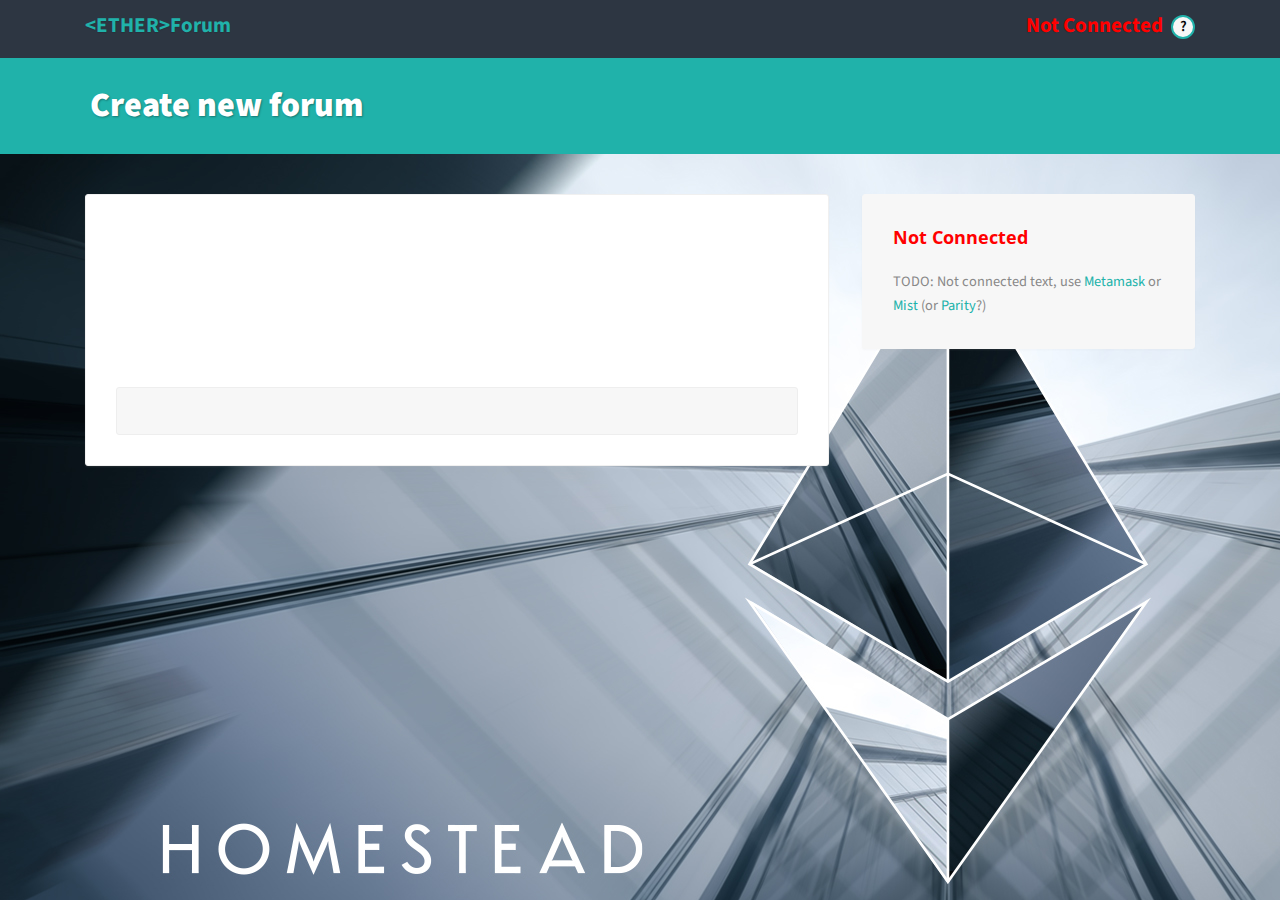
==== createforum.html @ e45b1c3f "L&F" ====
<!DOCTYPE html>
<html lang="en">
	<head>
		<meta charset="utf-8"/>
		<title>&#60;Ether&#62;Forum</title>
		<link href="/css/etherforum.css" rel="stylesheet"/>
		<link rel="shortcut icon" href="/images/ETHEREUM-ICON_Black_small.png" type="image/png">
		<link href="https://fonts.googleapis.com/css?family=Open+Sans%3A400%2C600%7CSource+Sans+Pro%3A400%2C700%2C900&#038;subset=latin%2Clatin-ext" rel="stylesheet"/>
	</head>
	<body id="body">
		<div id="page">
			<header id="header">
				<div id="header-top">
					<div class="inner">
						<h1 id="header-top-text"><a href="/index.html">&#60;ETHER&#62;Forum</a></h1>
						<div id="header-top-user">
							<div id="header-user-text"></div>
							<div class="score" id="header-score-text"></div>
						</div>
					</div>
				</div>
				<div id="header-main">
					<div class="inner">
						<h1 id="header-main-text"><a href="/index.html">Create new forum</a></h1>
					</div>
				</div>
			</header>
			<div id="content">
				<div id="content-main">
					<div class="content-main-title" id="content-main-titles">
						<input id="title_input" type="text" placeholder="Forum name" style="visibility:hidden"/>
					</div>
					<textarea id="content-main-text" rows="3" placeholder="Forum description" style="visibility:hidden"></textarea>
					<footer class="content-footer">
						<div class="content-footer-buttons">
							<div class="content-footer-button"><a id="submit_post_button" href="#" onclick="createForum();return false;" style="visibility:hidden">Submit</a></div>
							<div class="content-footer-button"><a id="cancel_button" href="#" onclick="window.history.go(-1);return false;" style="visibility:hidden">Cancel</a></div>
						</div>
					</footer>
					<div id="content-error">Error</div>
				</div>
				<div id="content-sidebar">
					<div id="content-sidebar-title"></div>
					<div id="content-sidebar-text"></div>
				</div>
			</div>
		</div>
		<script type="text/javascript">var current_page = 'createforum'</script>
		<script src="/scripts/web3.min.js" type="text/javascript"></script>
		<script src="/scripts/jquery-3.1.1.min.js" type="text/javascript"></script>
		<script src="/scripts/blockies.min.js" type="text/javascript"></script>
		<script src="/scripts/showdown.min.js" type="text/javascript"></script>
		<script src="/scripts/etherforum.js" type="text/javascript"></script>
	</body>
</html>
---- css/etherforum.css ----
html {
	box-sizing: border-box;
}

*,
*:before,
*:after {
	box-sizing: inherit;
}

body,
button,
input,
select {
	color: #888888;
	font-family: "Source Sans Pro", sans-serif;
	font-size: 0.875rem;
	line-height: 1.65;
}

textarea {
	color: #000000;
	font-family: "Source Sans Pro", sans-serif;
	font-size: 0.875rem;
	line-height: 1.65;
}

h1 {
	clear: both;
	font-family: "Open Sans", sans-serif;
	line-height: 1.4;
	margin: 0;
	font-size: 1.5em;
}

p {
	margin: 0;
}

#body {
	background: #2d3642;
	background-image: url('/images/Ethereum-homestead-background-10.jpg');
	background-repeat: repeat;
	background-position: top left;
	background-attachment: scroll;
	margin: 0;
}

.inner:after,
#header-buttons:after,
.content-footer-buttons:after {
	content: " ";
	display: table;
	clear: both;
}

#header {
	position: relative;
	z-index: 10;
}

#header-top {
	background: #2d3642;
	box-sizing: content-box;
	color: rgba(255, 255, 255, 0.63);
	min-height: 1.75rem;
	padding: 15px 0;
	text-shadow: 0 1px 1px rgba(0, 0, 0, 0.1);
}

#header-top .inner {
	box-sizing: border-box;
	position: relative;
}

#header-top a {
	color: inherit;
	text-decoration: none;
}

#header-top a:hover,
#header-top a:active {
	color: white;
	outline: 0;
}

#header-top-text {
	color: #20b2aa;
	font-family: "Source Sans Pro", sans-serif;
	font-size: 1.5em;
	font-weight: 700;
	line-height: 1;
	margin: 0;
	position: relative;
	float: left;
	padding-right: 15px;
	text-align: left;
	width: 50%;
	white-space: nowrap;
}

#header-top-user {
	float:right;
}

#header-user-text {
	color: red;
	font-family: "Source Sans Pro", sans-serif;
	font-size: 1.5em;
	font-weight: 700;
	line-height: 1;
	margin-right: 3px;
	position: relative;
	float: left;
	text-align: right;
	white-space: nowrap;
}

#header-main {
	background: #20b2aa;
	color: #fff;
	padding: 23px 0;
	background-image: none;
}

#header-main .inner {
	position: relative;
}

#header-main-text {
	color: white;
	font-family: "Source Sans Pro", sans-serif;
	font-size: 2.125rem;
	font-weight: 900;
	line-height: 1;
	margin: 0;
	padding: 8px 0;
	text-shadow: 1px 1px 2px rgba(0, 0, 0, 0.32);
	word-wrap: break-word;
	float: left;
	max-width: auto;
	width: auto;
}

#header-main-text a {
	color: inherit;
	text-decoration: none;
	margin-left: 5px
}

#header-main-buttons {
	clear: none;
	float: right;
	padding: 5px 0;
	margin-bottom: -1.2em;
}

#header-buttons {
	display: block;
	margin: 0 0 0 0;
	padding-top: 1px;
}

#header-buttons > .header-button {
	float: left;
	font-size: 0.938rem;
	margin-bottom: 1.2em;
	margin-left: 0;
	margin-right: 0;
	position: relative;
}

#header-buttons > .header-button > a {
	border: solid 2px rgba(255, 255, 255, 0.98);
	border-radius: 3px;
	color: white;
	display: block;
	font-weight: 500;
	line-height: 1.3;
	padding: 0.5em 1em 0.6em;
	position: relative;
	text-shadow: 0 1px 1px rgba(0, 0, 0, 0.15);
	word-wrap: break-word;
}

#header-buttons > .header-button:hover > a,
#header-buttons > .header-button:active > a,
#header-buttons > .header-button > a:hover,
#header-buttons > .header-button > a:active {
	background: white;
	box-shadow: 0 2px 4px rgba(0, 0, 0, 0.16);
	color: #20b2aa;
	text-shadow: none;
}

#header-buttons .header-button {
	list-style: none;
}

#header-buttons .header-button a {
	text-decoration: none;
}

#content, .inner {
	margin: 0 auto;
	max-width: 100%;
	width: 1170px;
	padding-left: 30px;
	padding-right: 30px;
}

#content {
	min-height: 23em;
	margin: 2.5rem auto;
}

#content-main {
	background-color: #fff;
	padding-bottom: 7px;
	padding-top: 30px;
	padding-right: 30px;
	padding-left: 30px;
	border: solid 1px #f0f0f0;
	border-radius: 3px;
	box-shadow: 0 1px 2px rgba(204, 204, 204, 0.12);
	min-height: 1em;
	float: left;
	width: 67%;
}

.content-main-title {
	color: #444;
	font-size: 1rem;
	margin-top: 0px;
	margin-left: 0px;
	margin-right: 0px;
	margin-bottom: 30px;
	word-wrap: break-word;
	width: 100%;
}

.content-main-title a {
	color: inherit;
	text-decoration: none;
}

.content-main-title a:hover {
	color: #20b2aa;
}

.content-main-description {
	margin-bottom: 10px;
}

#content-main-text:first-child {
	margin-top: 0;
}

#content-main-text > :first-child {
	margin-top: 0;
}

#content-main-text > :last-child {
	margin-bottom: 0;
}

#content-main-text {
	clear: both;
	display: block;
	font-size: 1rem;
	word-wrap: break-word;
	width: 100%;
}

#content-main-text a {
	color: #20b2aa;
	text-decoration: none;
}

#content-main-text a:hover {
	border-bottom: dotted 1px #aaa;
	color: #20b2aa;
}

.content-footer {
	display: grid;
	background: #f7f7f7;
	border: solid 1px #eee;
	border-radius: 3px;
	color: #777;
	font-size: 0.938rem;
	margin-top: 0.5em;
	padding: 8px 3px;
}

.content-footer a {
	color: inherit;
	text-decoration: none;
}

.content-footer a:hover,
.content-footer a:active {
	color: #20b2aa;
}

.content-footer-buttons {
	display: block;
	margin: 0 0 0 0;
	padding-top: 1px;
	font-size: 1.1rem;
}

.content-footer-button {
	position: relative;
	float: left;
	padding-right: 15px;
	text-align: left;
	white-space: nowrap;
}

#content-error {
	color: red;
	clear: both;
	display: block;
	font-size: 0.9rem;
	word-wrap: break-word;
	visibility: hidden;
}

#content-sidebar {
	background: #f7f7f7;
	min-height: 1em;
	float: right;
	margin-top: 0;
	padding-bottom: 30px;
	padding-top: 30px;
	padding-right: 30px;
	padding-left: 30px;
	border: solid 1px #f7f7f7;
	border-radius: 3px;
	box-shadow: 0 1px 2px rgba(204, 204, 204, 0.12);
	width: 30%;
}

#content-sidebar:before {
	display: none;
}

#content-sidebar-title {
	font-size: 0.85em;
	font-weight: 600;
	margin: 0 0 20px 0;
	word-wrap: break-word;
}

#content-sidebar-title a {
	text-decoration: none;
	color: #20b2aa;
}

#content-sidebar-text {
	clear: both;
	display: block;
	margin-top: 1em;
	font-size: 0.9rem;
	word-wrap: break-word;
}

#content-sidebar-text a {
	color: #20b2aa;
	text-decoration: none;
}

#content-sidebar-text a:hover {
	border-bottom: dotted 1px #aaa;
	color: #20b2aa;
}

#title_input {
	width: 100%;
	font-size: 1.25rem;
}

.user {
	width: 24px;
	height: 24px;
	background-size: cover;
	background-repeat: no-repeat;
	border-radius: 50%;
	box-shadow: inset rgba(0, 0, 0, 0.5) 0 2px 5px, inset rgba(0, 0, 0, 0.3) 0 -2px 6px;
}

.score {
	color: black;
	background-color: #f7f7f7;
	font-family: "Source Sans Pro", sans-serif;
	font-size: 15px;
	font-weight: 600;
	line-height: 1;
	margin-left: 5px;
	position: relative;
	float: right;
	padding-top: 2px;
	text-align: center;
	white-space: nowrap;
	width: 24px;
	height: 24px;
	border-style:solid;
	border-width: 2px;
	border-radius: 50%;
	border-color: #20b2aa;
}

.post-vote {
	font-size: 0;
	text-align: center;
	margin: 0;
	float: left;
	width: 40px;
	height: 50px;
}

.post-vote-score {
	font-size: 0.8rem;
	text-align: center;
	margin: -3px;
	color: black;
}

.post-info {
	line-height: 0.6;
	margin-bottom: 30px;
	float: left;
	width: 100%;
}

.post-info a {
	color: #20b2aa;
	text-decoration: none;
	font-size: 1.0rem;
	text-align: left;
	margin-left: 9px;
}

.comment-status {
	font-size: 1rem;
	margin-left: 30px;
	margin-right: 0px;
	margin-top: 1em;
	margin-bottom: 0px;
	word-wrap: break-word;
}

.comment-body {
	font-size: 1rem;
	margin-left: 30px;
	margin-right: 0px;
	margin-top: 1em;
	margin-bottom: 90px;
	word-wrap: break-word;
	clear: both;
}

.comment-body a {
	color: #20b2aa;
	text-decoration: none;
}

.comment-body a:hover {
	color: #20b2aa;
}

.edit-comment-text {
	clear: both;
	display: block;
	margin-top: 1em;
	font-size: 1rem;
	word-wrap: break-word;
	width: 100%;
}

.comment-vote {
	font-size: 0;
	text-align: center;
	margin: 0;
	float: left;
	width: 40px;
	height: 50px;
}

.comment-vote-score {
	font-size: 0.8rem;
	text-align: center;
	margin: -3px;
	color: black;
}

.comment-info {
	line-height: 0.6;
	margin-bottom: 30px;
	float: left;
	width: 100%;
}

.comment-info a {
	color: #20b2aa;
	text-decoration: none;
	font-size: 1.0rem;
	text-align: left;
	margin-left: 9px;
}

.edit-comment-info {
	line-height: 0.6;
	margin-top: 10px;
	margin-bottom: 30px;
	float: left;
	width: 100%;
}

.edit-comment-info a {
	color: #20b2aa;
	text-decoration: none;
	font-size: 1.0rem;
	text-align: left;
	margin-right: 9px;
}

.edit-comment-error {
	color: red;
	float: right;
	font-size: 0.9rem;
	word-wrap: break-word;
	visibility: hidden;
}
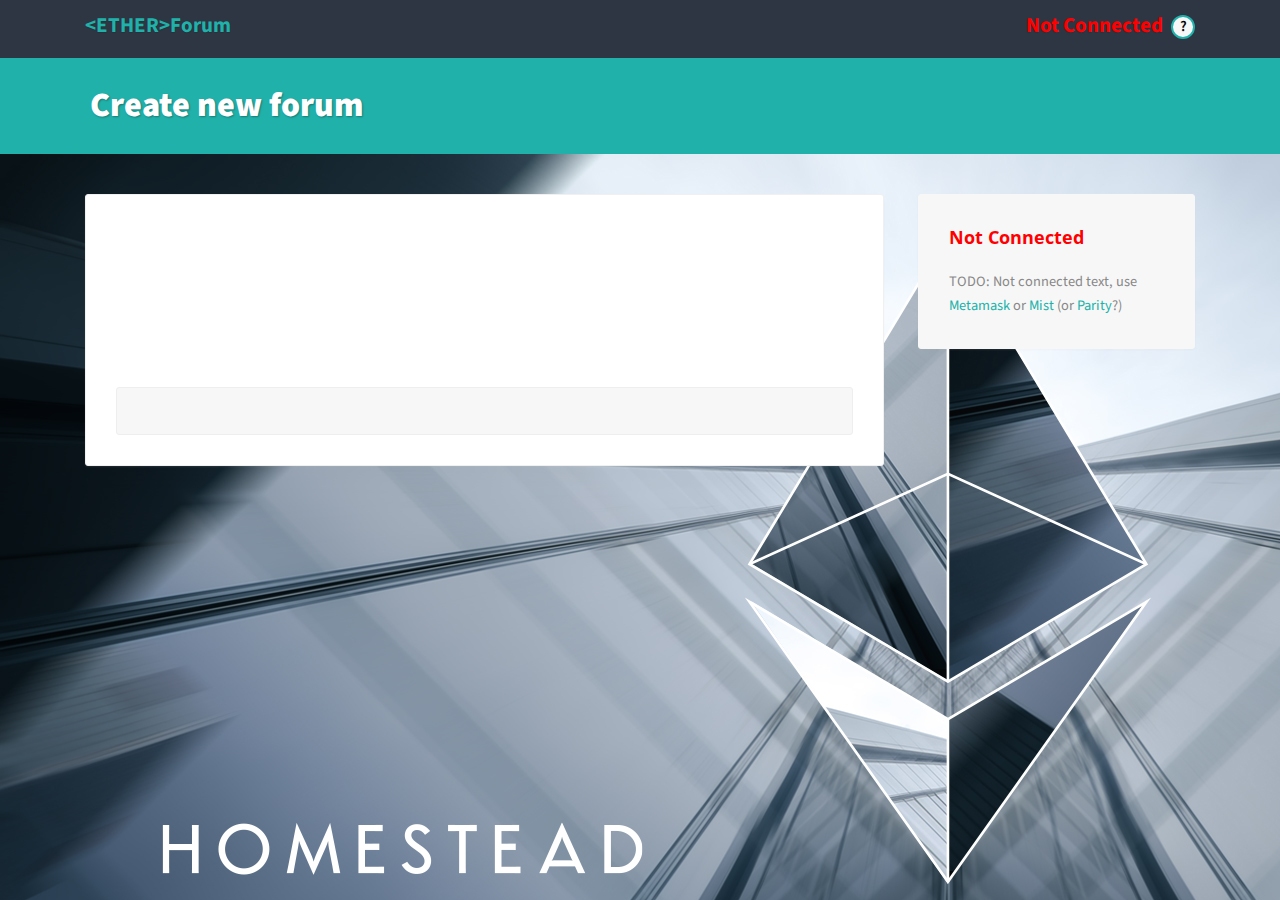
==== commit a367bb52: "L&F" ====
--- a/createforum.html
+++ b/createforum.html
@@ -14,8 +14,9 @@
 					<div class="inner">
 						<h1 id="header-top-text"><a href="/index.html">&#60;ETHER&#62;Forum</a></h1>
 						<div id="header-top-user">
+							<div id="header-user-balance"></div>
+							<div class="score" id="header-score-text"></div>
 							<div id="header-user-text"></div>
-							<div class="score" id="header-score-text"></div>
 						</div>
 					</div>
 				</div>
@@ -50,6 +51,7 @@
 		<script src="/scripts/jquery-3.1.1.min.js" type="text/javascript"></script>
 		<script src="/scripts/blockies.min.js" type="text/javascript"></script>
 		<script src="/scripts/showdown.min.js" type="text/javascript"></script>
+		<script src="/scripts/ensutils.js" type="text/javascript"></script>
 		<script src="/scripts/etherforum.js" type="text/javascript"></script>
 	</body>
 </html>--- a/css/etherforum.css
+++ b/css/etherforum.css
@@ -111,9 +111,14 @@
 	line-height: 1;
 	margin-right: 3px;
 	position: relative;
-	float: left;
+	float: right;
 	text-align: right;
 	white-space: nowrap;
+}
+
+#header-user-balance {
+	margin-left: 7px;
+	float: right;
 }
 
 #header-main {
@@ -225,7 +230,7 @@
 	box-shadow: 0 1px 2px rgba(204, 204, 204, 0.12);
 	min-height: 1em;
 	float: left;
-	width: 67%;
+	width: 72%;
 }
 
 .content-main-title {
@@ -339,7 +344,7 @@
 	border: solid 1px #f7f7f7;
 	border-radius: 3px;
 	box-shadow: 0 1px 2px rgba(204, 204, 204, 0.12);
-	width: 30%;
+	width: 25%;
 }
 
 #content-sidebar:before {
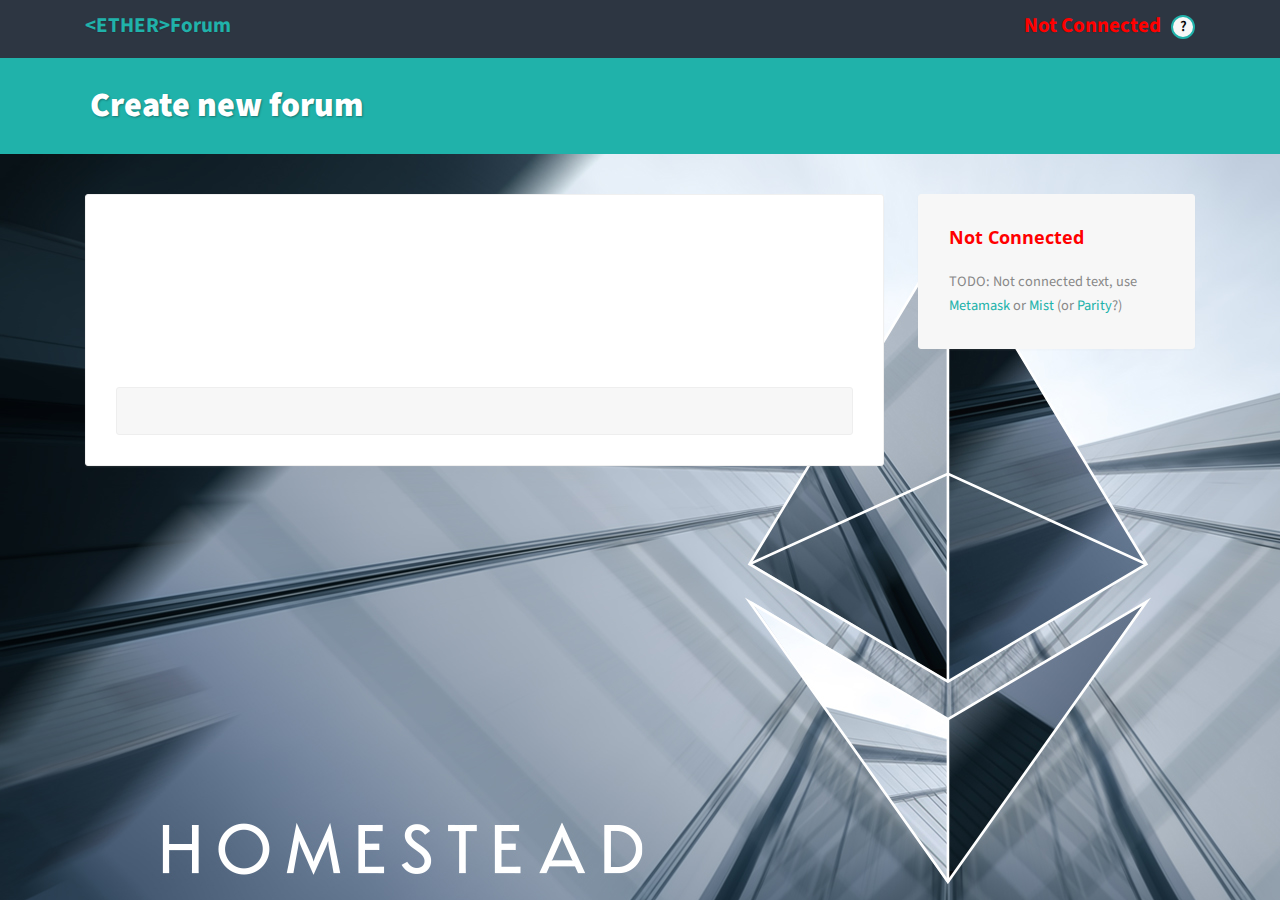
==== commit 01a76aad: "ENS" ====
--- a/createforum.html
+++ b/createforum.html
@@ -51,7 +51,6 @@
 		<script src="/scripts/jquery-3.1.1.min.js" type="text/javascript"></script>
 		<script src="/scripts/blockies.min.js" type="text/javascript"></script>
 		<script src="/scripts/showdown.min.js" type="text/javascript"></script>
-		<script src="/scripts/ensutils.js" type="text/javascript"></script>
 		<script src="/scripts/etherforum.js" type="text/javascript"></script>
 	</body>
 </html>--- a/css/etherforum.css
+++ b/css/etherforum.css
@@ -119,6 +119,7 @@
 #header-user-balance {
 	margin-left: 7px;
 	float: right;
+	line-height: 1.7;
 }
 
 #header-main {
@@ -151,6 +152,14 @@
 	color: inherit;
 	text-decoration: none;
 	margin-left: 5px
+}
+
+#header-main-balance {
+	color: rgba(255, 255, 255, 0.63);
+	margin-left: 7px;
+	float: right;
+	font-size: 1.2rem;
+	line-height: 1.7;
 }
 
 #header-main-buttons {
@@ -402,7 +411,7 @@
 	font-size: 15px;
 	font-weight: 600;
 	line-height: 1;
-	margin-left: 5px;
+	margin-left: 7px;
 	position: relative;
 	float: right;
 	padding-top: 2px;
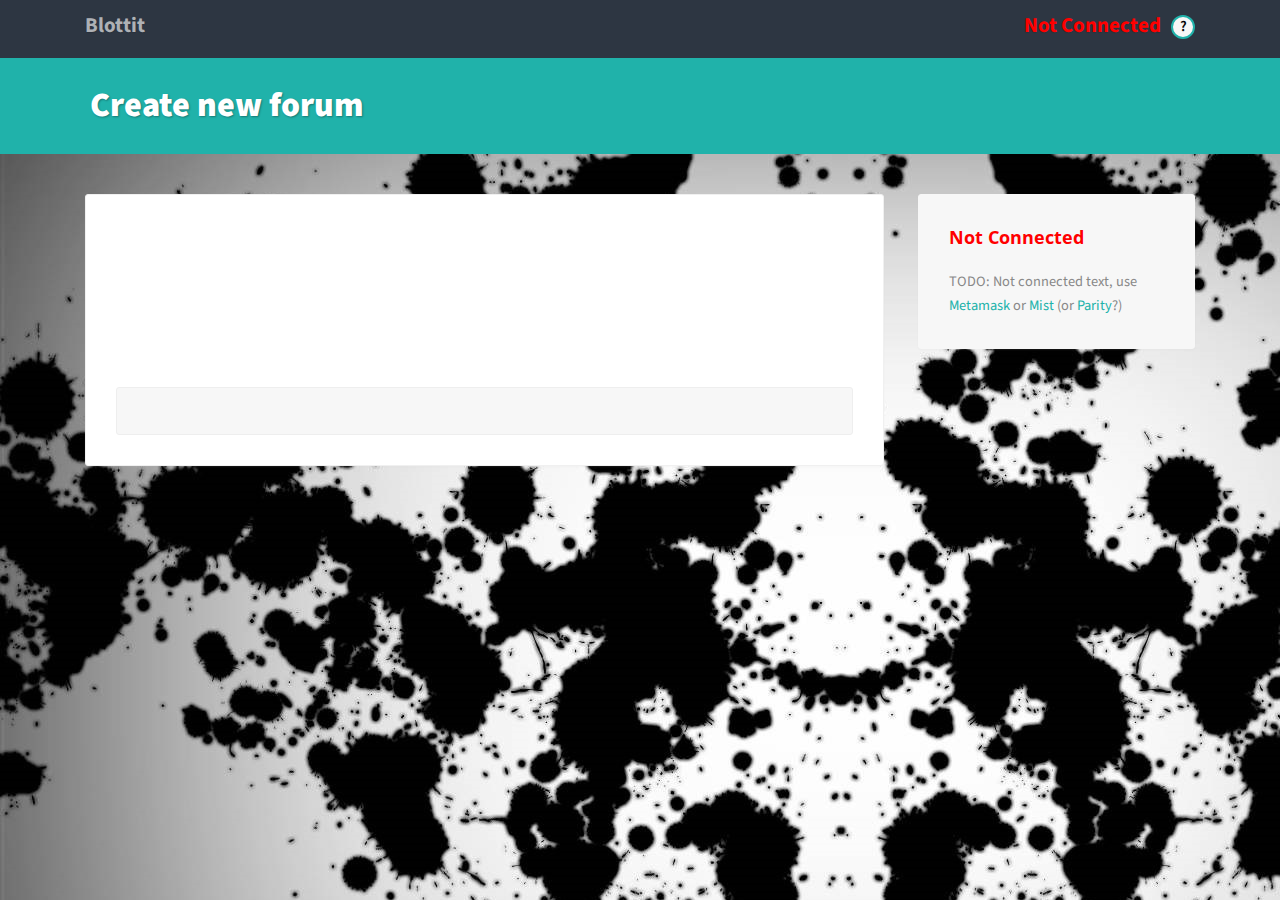
==== commit 7561cfd1: "Blottit" ====
--- a/createforum.html
+++ b/createforum.html
@@ -2,9 +2,9 @@
 <html lang="en">
 	<head>
 		<meta charset="utf-8"/>
-		<title>&#60;Ether&#62;Forum</title>
-		<link href="/css/etherforum.css" rel="stylesheet"/>
-		<link rel="shortcut icon" href="/images/ETHEREUM-ICON_Black_small.png" type="image/png">
+		<title>Blottit</title>
+		<link href="/css/blottit.css" rel="stylesheet"/>
+		<link rel="shortcut icon" href="/images/icon.png" type="image/png">
 		<link href="https://fonts.googleapis.com/css?family=Open+Sans%3A400%2C600%7CSource+Sans+Pro%3A400%2C700%2C900&#038;subset=latin%2Clatin-ext" rel="stylesheet"/>
 	</head>
 	<body id="body">
@@ -12,11 +12,12 @@
 			<header id="header">
 				<div id="header-top">
 					<div class="inner">
-						<h1 id="header-top-text"><a href="/index.html">&#60;ETHER&#62;Forum</a></h1>
+						<h1 id="header-top-text"><a href="/index.html">Blott</a>it</h1>
 						<div id="header-top-user">
 							<div id="header-user-balance"></div>
 							<div class="score" id="header-score-text"></div>
 							<div id="header-user-text"></div>
+							<div id="header-user-ensname"></div>
 						</div>
 					</div>
 				</div>
@@ -51,6 +52,6 @@
 		<script src="/scripts/jquery-3.1.1.min.js" type="text/javascript"></script>
 		<script src="/scripts/blockies.min.js" type="text/javascript"></script>
 		<script src="/scripts/showdown.min.js" type="text/javascript"></script>
-		<script src="/scripts/etherforum.js" type="text/javascript"></script>
+		<script src="/scripts/blottit.js" type="text/javascript"></script>
 	</body>
 </html>--- a/css/blottit.css
+++ b/css/blottit.css
@@ -0,0 +1,585 @@
+html {
+	box-sizing: border-box;
+}
+
+*,
+*:before,
+*:after {
+	box-sizing: inherit;
+}
+
+body,
+button,
+input,
+select {
+	color: #888888;
+	font-family: "Source Sans Pro", sans-serif;
+	font-size: 0.875rem;
+	line-height: 1.65;
+}
+
+textarea {
+	color: #000000;
+	font-family: "Source Sans Pro", sans-serif;
+	font-size: 0.875rem;
+	line-height: 1.65;
+}
+
+h1 {
+	clear: both;
+	font-family: "Open Sans", sans-serif;
+	line-height: 1.4;
+	margin: 0;
+	font-size: 1.5em;
+}
+
+p {
+	margin: 0;
+}
+
+#body {
+	background: #2d3642;
+	background-image: url('/images/background.jpg');
+	background-repeat: repeat;
+	background-position: top left;
+	background-attachment: scroll;
+	margin: 0;
+}
+
+.inner:after,
+#header-buttons:after,
+.content-footer-buttons:after {
+	content: " ";
+	display: table;
+	clear: both;
+}
+
+#header {
+	position: relative;
+	z-index: 10;
+}
+
+#header-top {
+	background: #2d3642;
+	box-sizing: content-box;
+	color: rgba(255, 255, 255, 0.63);
+	min-height: 1.75rem;
+	padding: 15px 0;
+	text-shadow: 0 1px 1px rgba(0, 0, 0, 0.1);
+}
+
+#header-top .inner {
+	box-sizing: border-box;
+	position: relative;
+}
+
+#header-top a {
+	color: inherit;
+	text-decoration: none;
+}
+
+#header-top a:hover,
+#header-top a:active {
+	color: white;
+	outline: 0;
+}
+
+#header-top-text {
+	font-family: "Source Sans Pro", sans-serif;
+	font-weight: 700;
+	line-height: 1;
+	margin: 0;
+	position: relative;
+	float: left;
+	padding-right: 15px;
+	text-align: left;
+	width: 50%;
+	white-space: nowrap;
+}
+
+#header-top-user {
+	float:right;
+}
+
+#header-user-ensname {
+	margin-right: 9px;
+	float: right;
+	line-height: 1.7;
+}
+
+#header-user-text {
+	color: red;
+	font-family: "Source Sans Pro", sans-serif;
+	font-size: 1.5em;
+	font-weight: 700;
+	line-height: 1;
+	margin-right: 3px;
+	position: relative;
+	float: right;
+	text-align: right;
+	white-space: nowrap;
+}
+
+#header-user-balance {
+	margin-left: 7px;
+	float: right;
+	line-height: 1.7;
+}
+
+#header-main {
+	background: #20b2aa;
+	color: #fff;
+	padding: 23px 0;
+	background-image: none;
+}
+
+#header-main .inner {
+	position: relative;
+}
+
+#header-main-text {
+	color: white;
+	font-family: "Source Sans Pro", sans-serif;
+	font-size: 2.125rem;
+	font-weight: 900;
+	line-height: 1;
+	margin: 0;
+	padding: 8px 0;
+	text-shadow: 1px 1px 2px rgba(0, 0, 0, 0.32);
+	word-wrap: break-word;
+	float: left;
+	max-width: auto;
+	width: auto;
+}
+
+#header-main-text a {
+	color: inherit;
+	text-decoration: none;
+	margin-left: 5px
+}
+
+#header-main-ensname {
+	color: rgba(255, 255, 255, 0.63);
+	margin-left: 5px;
+	margin-right: 5px;
+	float: right;
+	font-size: 1.2rem;
+	line-height: 1.8;
+}
+
+#header-main-balance {
+	color: rgba(255, 255, 255, 0.63);
+	margin-left: 7px;
+	float: right;
+	font-size: 1.2rem;
+	line-height: 1.7;
+}
+
+#header-main-buttons {
+	clear: none;
+	float: right;
+	padding: 5px 0;
+	margin-bottom: -1.2em;
+}
+
+#header-buttons {
+	display: block;
+	margin: 0 0 0 0;
+	padding-top: 1px;
+}
+
+#header-buttons > .header-button {
+	float: left;
+	font-size: 0.938rem;
+	margin-bottom: 1.2em;
+	margin-left: 0;
+	margin-right: 0;
+	position: relative;
+}
+
+#header-buttons > .header-button > a {
+	border: solid 2px rgba(255, 255, 255, 0.98);
+	border-radius: 3px;
+	color: white;
+	display: block;
+	font-weight: 500;
+	line-height: 1.3;
+	padding: 0.5em 1em 0.6em;
+	position: relative;
+	text-shadow: 0 1px 1px rgba(0, 0, 0, 0.15);
+	word-wrap: break-word;
+}
+
+#header-buttons > .header-button:hover > a,
+#header-buttons > .header-button:active > a,
+#header-buttons > .header-button > a:hover,
+#header-buttons > .header-button > a:active {
+	background: white;
+	box-shadow: 0 2px 4px rgba(0, 0, 0, 0.16);
+	color: #20b2aa;
+	text-shadow: none;
+}
+
+#header-buttons .header-button {
+	list-style: none;
+}
+
+#header-buttons .header-button a {
+	text-decoration: none;
+}
+
+#header-button-input {
+	border: solid 2px rgba(255, 255, 255, 0.98);
+	border-radius: 3px;
+	display: block;
+	font-weight: 500;
+	line-height: 1.3;
+	padding: 0.5em 1em 0.6em;
+	position: relative;
+	text-shadow: 0 1px 1px rgba(0, 0, 0, 0.15);
+	word-wrap: break-word;
+	width: 80px;
+	height: 40px;
+}
+
+#content, .inner {
+	margin: 0 auto;
+	max-width: 100%;
+	width: 1170px;
+	padding-left: 30px;
+	padding-right: 30px;
+}
+
+#content {
+	min-height: 23em;
+	margin: 2.5rem auto;
+}
+
+#content-main {
+	background-color: #fff;
+	padding-bottom: 7px;
+	padding-top: 30px;
+	padding-right: 30px;
+	padding-left: 30px;
+	border: solid 1px #f0f0f0;
+	border-radius: 3px;
+	box-shadow: 0 1px 2px rgba(204, 204, 204, 0.12);
+	min-height: 1em;
+	float: left;
+	width: 72%;
+}
+
+.content-main-title {
+	color: #444;
+	font-size: 1rem;
+	margin-top: 0px;
+	margin-left: 0px;
+	margin-right: 0px;
+	margin-bottom: 30px;
+	word-wrap: break-word;
+	width: 100%;
+}
+
+.content-main-title a {
+	color: inherit;
+	text-decoration: none;
+}
+
+.content-main-title a:hover {
+	color: #20b2aa;
+}
+
+.content-main-description {
+	margin-bottom: 10px;
+}
+
+#content-main-text:first-child {
+	margin-top: 0;
+}
+
+#content-main-text > :first-child {
+	margin-top: 0;
+}
+
+#content-main-text > :last-child {
+	margin-bottom: 0;
+}
+
+#content-main-text {
+	clear: both;
+	display: block;
+	font-size: 1rem;
+	word-wrap: break-word;
+	width: 100%;
+}
+
+#content-main-text a {
+	color: #20b2aa;
+	text-decoration: none;
+}
+
+#content-main-text a:hover {
+	border-bottom: dotted 1px #aaa;
+	color: #20b2aa;
+}
+
+.content-footer {
+	display: grid;
+	background: #f7f7f7;
+	border: solid 1px #eee;
+	border-radius: 3px;
+	color: #777;
+	font-size: 0.938rem;
+	margin-top: 0.5em;
+	padding: 8px 3px;
+}
+
+.content-footer a {
+	color: inherit;
+	text-decoration: none;
+}
+
+.content-footer a:hover,
+.content-footer a:active {
+	color: #20b2aa;
+}
+
+.content-footer-buttons {
+	display: block;
+	margin: 0 0 0 0;
+	padding-top: 1px;
+	font-size: 1.1rem;
+}
+
+.content-footer-button {
+	position: relative;
+	float: left;
+	padding-right: 15px;
+	text-align: left;
+	white-space: nowrap;
+}
+
+#content-error {
+	color: red;
+	clear: both;
+	display: block;
+	font-size: 0.9rem;
+	word-wrap: break-word;
+	visibility: hidden;
+}
+
+#content-sidebar {
+	background: #f7f7f7;
+	min-height: 1em;
+	float: right;
+	margin-top: 0;
+	padding-bottom: 30px;
+	padding-top: 30px;
+	padding-right: 30px;
+	padding-left: 30px;
+	border: solid 1px #f7f7f7;
+	border-radius: 3px;
+	box-shadow: 0 1px 2px rgba(204, 204, 204, 0.12);
+	width: 25%;
+}
+
+#content-sidebar:before {
+	display: none;
+}
+
+#content-sidebar-title {
+	font-size: 0.85em;
+	font-weight: 600;
+	margin: 0 0 20px 0;
+	word-wrap: break-word;
+}
+
+#content-sidebar-title a {
+	text-decoration: none;
+	color: #20b2aa;
+}
+
+#content-sidebar-text {
+	clear: both;
+	display: block;
+	margin-top: 1em;
+	font-size: 0.9rem;
+	word-wrap: break-word;
+}
+
+#content-sidebar-text a {
+	color: #20b2aa;
+	text-decoration: none;
+}
+
+#content-sidebar-text a:hover {
+	border-bottom: dotted 1px #aaa;
+	color: #20b2aa;
+}
+
+#title_input {
+	width: 100%;
+	font-size: 1.25rem;
+}
+
+.user {
+	width: 24px;
+	height: 24px;
+	background-size: cover;
+	background-repeat: no-repeat;
+	border-radius: 50%;
+	box-shadow: inset rgba(0, 0, 0, 0.5) 0 2px 5px, inset rgba(0, 0, 0, 0.3) 0 -2px 6px;
+}
+
+.user-small {
+	width: 18px;
+	height: 18px;
+	background-size: cover;
+	background-repeat: no-repeat;
+	border-radius: 50%;
+	box-shadow: inset rgba(0, 0, 0, 0.5) 0 2px 5px, inset rgba(0, 0, 0, 0.3) 0 -2px 6px;
+}
+
+.score {
+	color: black;
+	background-color: #f7f7f7;
+	font-family: "Source Sans Pro", sans-serif;
+	font-size: 15px;
+	font-weight: 600;
+	line-height: 1;
+	margin-left: 7px;
+	position: relative;
+	float: right;
+	padding-top: 2px;
+	text-align: center;
+	white-space: nowrap;
+	width: 24px;
+	height: 24px;
+	border-style:solid;
+	border-width: 2px;
+	border-radius: 50%;
+	border-color: #20b2aa;
+}
+
+.post-vote {
+	font-size: 0;
+	text-align: center;
+	margin: 0;
+	float: left;
+	width: 40px;
+	height: 50px;
+}
+
+.post-vote-score {
+	font-size: 0.8rem;
+	text-align: center;
+	margin: -3px;
+	color: black;
+}
+
+.post-info {
+	line-height: 0.6;
+	margin-bottom: 30px;
+	float: left;
+	width: 100%;
+}
+
+.post-info a {
+	color: #20b2aa;
+	text-decoration: none;
+	font-size: 1.0rem;
+	text-align: left;
+	margin-left: 9px;
+}
+
+.comment-status {
+	font-size: 1rem;
+	margin-left: 30px;
+	margin-right: 0px;
+	margin-top: 1em;
+	margin-bottom: 0px;
+	word-wrap: break-word;
+}
+
+.comment-body {
+	font-size: 1rem;
+	margin-left: 30px;
+	margin-right: 0px;
+	margin-top: 1em;
+	margin-bottom: 90px;
+	word-wrap: break-word;
+	clear: both;
+}
+
+.comment-body a {
+	color: #20b2aa;
+	text-decoration: none;
+}
+
+.comment-body a:hover {
+	color: #20b2aa;
+}
+
+.edit-comment-text {
+	clear: both;
+	display: block;
+	margin-top: 1em;
+	font-size: 1rem;
+	word-wrap: break-word;
+	width: 100%;
+}
+
+.comment-vote {
+	font-size: 0;
+	text-align: center;
+	margin: 0;
+	float: left;
+	width: 40px;
+	height: 50px;
+}
+
+.comment-vote-score {
+	font-size: 0.8rem;
+	text-align: center;
+	margin: -3px;
+	color: black;
+}
+
+.comment-info {
+	line-height: 0.6;
+	margin-bottom: 30px;
+	float: left;
+	width: 100%;
+}
+
+.comment-info a {
+	color: #20b2aa;
+	text-decoration: none;
+	font-size: 1.0rem;
+	text-align: left;
+	margin-left: 9px;
+}
+
+.edit-comment-info {
+	line-height: 0.6;
+	margin-top: 10px;
+	margin-bottom: 30px;
+	float: left;
+	width: 100%;
+}
+
+.edit-comment-info a {
+	color: #20b2aa;
+	text-decoration: none;
+	font-size: 1.0rem;
+	text-align: left;
+	margin-right: 9px;
+}
+
+.edit-comment-error {
+	color: red;
+	float: right;
+	font-size: 0.9rem;
+	word-wrap: break-word;
+	visibility: hidden;
+}
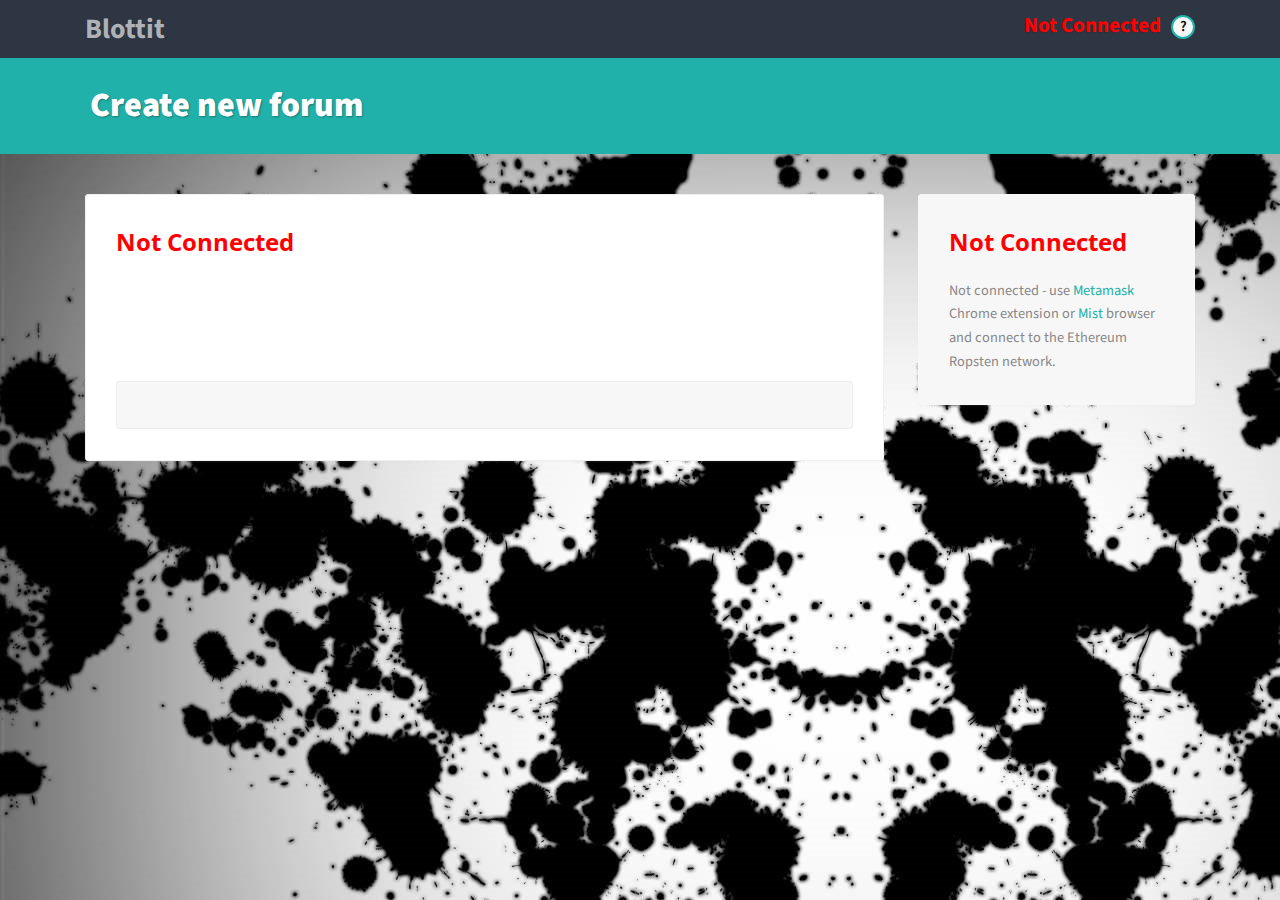
==== commit d3fb41b9: "L&F" ====
--- a/createforum.html
+++ b/createforum.html
@@ -12,7 +12,7 @@
 			<header id="header">
 				<div id="header-top">
 					<div class="inner">
-						<h1 id="header-top-text"><a href="/index.html">Blott</a>it</h1>
+						<h1 id="header-top-text"><a href="/index.html">Blott</a><a href="/index.html">it</a></h1>
 						<div id="header-top-user">
 							<div id="header-user-balance"></div>
 							<div class="score" id="header-score-text"></div>
--- a/css/blottit.css
+++ b/css/blottit.css
@@ -30,7 +30,7 @@
 	font-family: "Open Sans", sans-serif;
 	line-height: 1.4;
 	margin: 0;
-	font-size: 1.5em;
+	font-size: 1.5rem;
 }
 
 p {
@@ -86,6 +86,7 @@
 
 #header-top-text {
 	font-family: "Source Sans Pro", sans-serif;
+	font-size: 2em;
 	font-weight: 700;
 	line-height: 1;
 	margin: 0;
@@ -478,7 +479,7 @@
 }
 
 .post-info {
-	line-height: 0.6;
+	line-height: 0.5;
 	margin-bottom: 30px;
 	float: left;
 	width: 100%;
@@ -546,8 +547,9 @@
 }
 
 .comment-info {
-	line-height: 0.6;
+	line-height: 1.1;
 	margin-bottom: 30px;
+	margin-top: 5px;
 	float: left;
 	width: 100%;
 }
